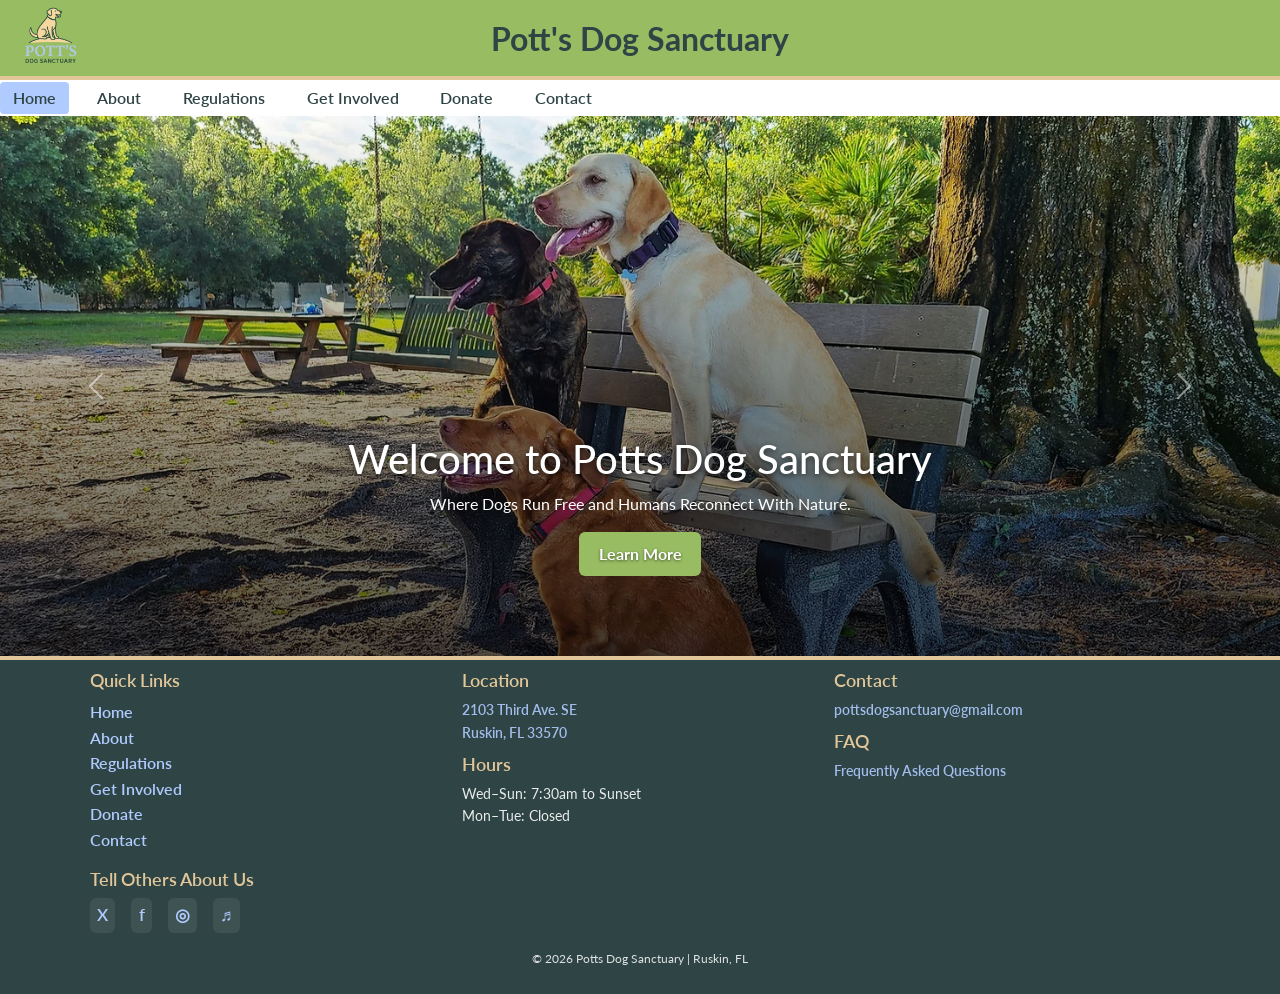
==== index.html @ 2ccf536e "Added aria labels" ====
<!DOCTYPE html>
<html lang="en">
<head>
  <meta charset="UTF-8" />
  <meta name="viewport" content="width=device-width, initial-scale=1.0" />
  <title>Pott's Dog Sanctuary</title>
  <link rel="icon" href="favicon.ico" sizes="32x32">
  <link rel="apple-touch-icon" href="favicon-192.png"> <!-- For iOS devices -->
  <link href="https://cdn.jsdelivr.net/npm/bootstrap@5.3.2/dist/css/bootstrap.min.css" rel="stylesheet"/>
  <link rel="stylesheet" href="pdp.css" />
</head>
<body>
    <header>
        <div class="top-divider"></div>

        <div class="header-inner">
            <div class="logo-container">
              <a href="index.html">
                <img src="media-potts-website/pdp_logo.png" alt="Potts Dog Sanctuary Logo" class="site-logo" />
              </a>
            </div>
            
            <h1 class="site-title">Pott's Dog Sanctuary</h1>
            
            <button class="hamburger" aria-label="Open Menu">☰</button>
        </div>
        
        <nav class="main-nav">
            <ul>
                <li><a href="index.html" class="active">Home</a></li>
                <li><a href="about.html">About</a></li>
                <li><a href="regulations.html">Regulations</a></li>
                <li><a href="getinvolved.html">Get Involved</a></li>
                <li><a href="donate.html">Donate</a></li>
                <li><a href="contact.html">Contact</a></li>
            </ul>
        </nav>
    </header>

<div id="heroCarousel" class="carousel slide carousel-fade" data-bs-ride="carousel">
  
  <div class="carousel-inner">

    <div class="carousel-item active bg-slide slide-1" style="background-image: url('media-potts-website/3_dogs_at_potts.png');">
      <img src="media-potts-website/3_dogs_at_potts.png" class="d-block w-100" alt="Three dogs playing at Potts Sanctuary">
      <div class="carousel-caption bottom-center">
        <h2>Welcome to Potts Dog Sanctuary</h2>
        <p>Where Dogs Run Free and Humans Reconnect With Nature.</p>
        <a href="about.html" class="btn btn-primary">Learn More</a>
      </div>
    </div>

    <div class="carousel-item bg-slide slide-2" style="background-image: url('media-potts-website/greyerbaby-dog_1920.jpg');">
      <img src="media-potts-website/greyerbaby-dog_1920.jpg" class="d-block w-100" alt="A dog at Potts">
      <div class="carousel-caption bottom-center">
        <h2>Join Our Volunteer Team</h2>
        <p>View our calendar of events.</p>
        <a href="getinvolved.html" class="btn btn-primary">Get Involved</a>
      </div>
    </div>

    <div class="carousel-item bg-slide slide-3" style="background-image: url('media-potts-website/dog_run.jpg');">
      <img src="media-potts-website/dog_run.jpg" class="d-block w-100" alt="Puppy at Potts Sanctuary">
      <div class="carousel-caption bottom-center">
        <h2>Support the Sanctuary</h2>
        <p>Your donations help us thrive and continue our mission.</p>
        <a href="donate.html" class="btn btn-primary">Donate Now</a>
      </div>
    </div>

  </div>

  <!-- Controls -->
  <button class="carousel-control-prev" type="button" data-bs-target="#heroCarousel" data-bs-slide="prev" aria-label="Previous slide">
    <span class="carousel-control-prev-icon" aria-hidden="true"></span>
  </button>

  <button class="carousel-control-next" type="button" data-bs-target="#heroCarousel" data-bs-slide="next" aria-label="Next slide">
    <span class="carousel-control-next-icon" aria-hidden="true"></span>
  </button>

</div>

<footer>
  <div class="footer-inner">

    <div class="footer-column">
      <h2>Quick Links</h2>
      <ul class="footer-links">
        <li><a href="index.html">Home</a></li>
        <li><a href="about.html">About</a></li>
        <li><a href="regulations.html">Regulations</a></li>
        <li><a href="getinvolved.html">Get Involved</a></li>
        <li><a href="donate.html">Donate</a></li>
        <li><a href="contact.html">Contact</a></li>
      </ul>
    </div>

    <div class="footer-column">
      <h2>Location</h2>
      <p>
        <a href="https://www.google.com/maps?q=2103+Third+Ave+SE,+Ruskin+Florida+33570" target="_blank">
          2103 Third Ave. SE<br>Ruskin, FL 33570
        </a>
      </p>

      <h2>Hours</h2>
      <p>Wed–Sun: 7:30am to Sunset<br>Mon–Tue: Closed</p>
    </div>

    <div class="footer-column">
      <h2>Contact</h2>
      <p>
        <a href="mailto:pottsdogsanctuary@gmail.com">
          pottsdogsanctuary@gmail.com
        </a>
      </p>

      <h2>FAQ</h2>
      <p><a href="faq.html">Frequently Asked Questions</a></p>
    </div>

    <div class="footer-column">
      <h2>Tell Others About Us</h2>
      <div class="footer-social">
        
        <!-- X (Twitter) -->
         <a href="https://twitter.com/intent/tweet?url=https://virginiamarc.com/pdp&text=Check%20out%20Potts%20Dog%20Sanctuary!"
         target="_blank" aria-label="Share on X" class="icon-x">X</a>

        <!-- Facebook -->
         <a href="https://www.facebook.com/sharer/sharer.php?u=https://virginiamarc.com/pdp"
         target="_blank" aria-label="Share on Facebook" class="icon-facebook">f</a>

        <!-- Instagram (no direct share API) -->
         <a href="https://www.instagram.com/"
         target="_blank" aria-label="Share on Instagram" class="icon-instagram">◎</a>

        <!-- TikTok (no direct share API) -->
         <a href="https://www.tiktok.com/share"
         target="_blank" aria-label="Share on TikTok" class="icon-tiktok">♬</a>
      </div>
    </div>
  </div>
  
  <p class="footer-bottom">© 2026 Potts Dog Sanctuary | Ruskin, FL</p>
</footer>

<script src="pdp.js"></script>
<script src="https://cdn.jsdelivr.net/npm/bootstrap@5.3.2/dist/js/bootstrap.bundle.min.js"></script>
</body>
</html>
---- pdp.css ----
/* ================================
   GOOGLE FONT IMPORT
   ================================ */
@import url('https://fonts.googleapis.com/css2?family=Lato:wght@300;400;700&display=swap');

/* ================================
   COLOR PALETTE
   ================================ */
:root {
  --sage: #97BC62;
  --sand: #E1C699;
  --bluegray: #AFCBFF;
  --dark: #2F4444;
  --text: #1A1A1A;
  --white: #ffffff;
}

/* ================================
   GLOBAL STYLES
   ================================ */
body {
  margin: 0;
  font-family: "Lato", sans-serif;
  background-color: var(--sand);
  color: var(--text);
  line-height: 1.6;
}

h1, h2, h3 {
  color: var(--dark);
  margin-bottom: 0.5rem;
}

footer h2,
footer h3 {
  color: var(--sand);
  font-size: 1.1rem;
  font-weight: 600;
  margin-bottom: 0.5rem;
}

p {
  margin-bottom: 1rem;
}

a {
  color: var(--dark);
  text-decoration: none;
}

a:hover {
  text-decoration: underline;
}


/* HERO SECTION FOR GET INVOLVED PAGE */
.hero-section {
  position: relative;
  width: 100%;
  height: 100vh; /* reduced height to minimize cropping */
  min-height: 400px; /* lower min-height for better mobile fit */
  background-size: cover; /* fill the hero area without distortion */
  background-position: top center; /* anchor to top to show important content */
  background-repeat: no-repeat;
  display: flex;
  align-items: center;
  justify-content: center;
}

.volunteer-hero {
  background-image: url(media-potts-website/yamabsm-doberman_1280.jpg);
}

.hero-overlay {
  position: absolute;
  inset: 0;
  background: rgba(0,0,0,0.35);
}

.hero-text {
  position: relative;
  text-align: center;
  color: var(--white);
  padding: 1rem 2rem;
  z-index: 2; /* sit above overlay */
}

.hero-text h2 {
  font-size: 2.2rem;
  margin-bottom: 0.5rem;
  color: var(--white);
  text-shadow: 0 3px 8px rgba(0,0,0,0.8);
}

.hero-text p {
  font-size: 1.1rem;
  max-width: 600px;
  margin: 0 auto;
  color: var(--white);
  text-shadow: 0 2px 6px rgba(0,0,0,0.7);
}

/* responsive tweaks for hero section */
@media (max-width: 700px) {
  .hero-section {
    height: 30vh; /* further reduce height on smaller screens */
    min-height: 200px;
    padding: 4rem 1rem;
  }

  .hero-text h2 {
    font-size: 1.7rem;
  }
  
  .hero-text p {
    font-size: 1rem;
  }
}

/* HEADER BACKGROUND (green) */
header {
  background-color: var(--sage);
  padding: 0.1rem 0 0; /* tightened to reduce header height */
  border-bottom: none;
}

/* NAVIGATION BAR (sand) */
.main-nav {
  background-color: var(--white);
  border-top: 4px solid var(--sand);
  padding: 0.3rem 0;
}

/* ================================
   BOOTSTRAP CAROUSEL HERO
   ================================ */

/* Carousel container sets the height */
.carousel-item {
  position: relative;
  height: 60vh;      /* reduced to lessen vertical cropping */
  min-height: 420px; /* lower min-height for smaller viewports */
  overflow: hidden;
}

/* Image stays fully visible */
.carousel-item img {
  width: 100%;
  height: 100%;
  object-fit: cover;        /* fill carousel without distortion */
  object-position: center; /* anchor */
  display: block;
}

/* Background-image slides: use when you want per-slide focal control
   Add the class `bg-slide` to the `.carousel-item` and set
   `style="background-image: url('...')"` on the element. Keep an
   inline <img> for accessibility if desired (it will be hidden).
*/
.carousel-item.bg-slide {
  background-size: cover;
  background-position: center;
  background-repeat: no-repeat;
  /* ensure caption and overlay still position correctly */
  display: block;
}

.carousel-item.bg-slide img {
  display: none;
  width: 0;
  height: 0;
  visibility: hidden;
}

/* Per-slide focal adjustments: tweak the Y (second) value to bring important
   content into view. Increase the second value to move the image down, or
   use `top`/`center` keywords for quick presets. */
.carousel-item.bg-slide.slide-1 {
  background-position: center 14%; /* shift image down to reveal top subjects */
  background-size: cover;       /* fill without letterbox */
  background-repeat: no-repeat;
}
.carousel-item.bg-slide.slide-2 {
  background-position: center 60%; /* adjust focal point */
  background-size: cover;       /* fill without letterbox */
  background-repeat: no-repeat;
}
.carousel-item.bg-slide.slide-3 {
  background-position: center 20%; /* position at top when using contain */
  background-size: cover;       /* show the whole image without cropping */
  background-repeat: no-repeat;
  background-color: var(--white); /* fills gaps created by contain */
}
.carousel-item.bg-slide {
  aspect-ratio: 16/9; /* maintain aspect ratio to avoid distortion */
  overflow: hidden;   /* hide any overflow from background */
}

/* Gradient overlay */
.carousel-item::before {
  content: "";
  position: absolute;
  inset: 0;
  background: linear-gradient(
    to top,
    rgba(0,0,0,0.65),
    rgba(0,0,0,0.35),
    rgba(0,0,0,0)
  );
  z-index: 2;
}

/* Base caption styles */
.carousel-caption {
  z-index: 3;        /* stacked above overlay */
  bottom: 60px;      /* shared default position */
}

/* Bottom-centered variant: only add what's different */
.carousel-caption.bottom-center {
  text-align: center;
}

/* Caption text styling */
.carousel-caption h2 {
  font-size: 2.5rem;
  color: var(--white);
  text-shadow: 0 2px 6px rgba(0,0,0,0.7);
}

/* Smaller screens: reduce carousel height to avoid heavy cropping */
@media (max-width: 800px) {
  .carousel-item {
    height: 50vh;
    min-height: 300px;
  }
}

/* Tablets and smaller: adjust background position to keep important content visible */
@media (max-width: 992px) {
  .carousel-item.bg-slide.slide-1 {
    background-position: center 20%;
  }
  .carousel-item.bg-slide.slide-2 {
    background-position: center 70%;
  }
  .carousel-item.bg-slide.slide-3 {
    background-position: center 30%;
  }
}

/* Mobile: further adjust background position for very small screens */
@media (max-width: 600px) {
  .carousel-item.bg-slide {
    aspect-ratio: 4/5; /* taller aspect ratio to show more vertical content */
  }
  .carousel-item.bg-slide.slide-1 {
    background-position: center 30%;
  }
  .carousel-item.bg-slide.slide-2 {
    background-position: center 80%;
  }
  .carousel-item.bg-slide.slide-3 {
    background-position: center 40%;
  }
}

/* Mobile adjustments */
@media (max-width: 800px) {
  .carousel-caption.bottom-center {
    bottom: 30px;
  }

  .carousel-caption h2 {
    font-size: 1.8rem;
  }
}

@media (max-width: 500px) {
  .carousel-caption h2 {
    font-size: 1.4rem;
  }
}

/* INNER HEADER: LOGO LEFT, TITLE CENTERED */
.header-inner {
  display: grid;
  grid-template-columns: 1fr auto 1fr;
  align-items: center;
  padding: 0.15rem 1rem; /* reduced vertical padding */
}

/* LOGO */
.logo-container {
  display: flex;
  align-items: center;
}

.site-logo {
  height: 70px;   /* reduced to shorten header and free vertical space */
  width: auto;
}

/* TITLE CENTERED */
.site-title {
  text-align: center;
  margin: 0;
  font-size: 2rem;
  color: var(--dark);
  font-weight: bold;
}

/* NAV LINKS */
.main-nav ul {
  display: flex;
  justify-content: left;
  gap: 1rem;
  list-style: none;
  margin: 0;
  padding: 0;
}

/* NAV LINKS */
.main-nav a {
  color: var(--dark);
  font-weight: 600;
  padding: 0.4rem 0.8rem;
  border-radius: 4px;
  transition: background-color 0.2s ease, color 0.2s ease;
}

.main-nav a:hover,
.main-nav a.active {
  background-color: var(--bluegray);
  color: var(--dark);
}


/* ================================
   PAGE HEADERS
   ================================ */
.page-header {
  background-color: var(--bluegray);
  padding: 2rem;
  text-align: center;
  color: var(--dark);
  border-bottom: 4px solid var(--sage);
}

.page-header .subtitle {
  font-size: 1.1rem;
  opacity: 0.9;
  margin-top: 0.5rem;
}

/* ================================
   CONTENT SECTIONS
   ================================ */
section {
  padding: 0;
}

.about-section,
.contact-section,
.regulations,
.volunteer-section {
  background-color: var(--white);
  margin: 2rem auto;
  padding: 2rem;
  max-width: 900px;
  border-radius: 10px;
  box-shadow: 0 3px 8px rgba(0,0,0,0.1);
}

.regulations ul {
  margin-bottom: 2.5rem;
  list-style: none;
  padding-left: 1.2rem;
}

.regulations ul li::before {
  content: "🐾";
  margin-right: 0.5rem;
  clear: both;
}

.regulations-image,
.list-break-image {
  width: 180px;
  float: right;
  margin: 0 0 1.2rem 1.2rem;
  border-radius: 8px;
  box-shadow: 0 3px 8px rgba(0,0,0,0.15);
}

/* Left-floating variant */
.list-break-image.left {
  float: left;
  margin: 0 1.2rem 1.2rem 0;
}

.regulations-divider {
  border: none;
  border-top: 2px solid var(--sage);
  width: 100%;
  margin: 3rem auto 2rem;
}

.closing-note {
  text-align: center;
  font-size: 1.1rem;
  max-width: 800px;
  margin: 0 auto 3rem;
  line-height: 1.6;
  color: #444;
}
/* Full-bleed variant for the Mission section */
.about-section.mission-fullwidth {
  /* span full viewport */
  width: 100vw;
  max-width: none;
  margin: 0; /* remove auto centering */
  padding: 2rem 1rem; /* keep comfortable side padding */
  border-radius: 0; /* flush to edges */
  box-shadow: none; /* optional: remove shadow for full-bleed */
  box-sizing: border-box;
  background-color: var(--white);
}

/* keep inner text readable on large screens by constraining content width */
.about-section.mission-fullwidth > * {
  max-width: 1000px;
  margin: 0 auto;
}

.about-section h3,
.contact-section h3 {
  margin-top: 0;
}

.donation-flex {
  display: flex;
  align-items: flex-start;
  gap: 1.5rem;
}

.donation-text {
  flex: 1;
}

.donation-image {
  width: 220px;
  border-radius: 10px;
  box-shadow: 0 4px 10px rgba(0,0,0,0.15);
}

.dr-potts-photo-left {
  float: left;
  width: 220px;          /* adjust size as needed */
  margin: 0 1.5rem 1rem 0;
  border-radius: 10px;
  box-shadow: 0 4px 10px rgba(0,0,0,0.15);
}

.quote {
  font-style: italic;
  padding: 1rem 1.5rem;
  border-left: 4px solid var(--sage);
  background: #f9f9f9;
  border-radius: 6px;
  margin: 1.5rem 0;
}

.donation-wrapper {
  display: flex;
  justify-content: center;
  width: 100%;
}

.donation-wrapper dbox-widget {
  max-width: 500px;
  width: 100%;
}

/* CONTACT FORM STYLING */
.contact-form {
  display: flex;
  flex-direction: column;
  gap: 1rem;
  margin-top: 1.5rem;
}

.contact-form label {
  font-weight: bold;
  color: var(--dark);
}

.contact-form input,
.contact-form textarea {
  padding: 0.7rem;
  border: 2px solid var(--sage);
  border-radius: 6px;
  font-size: 1rem;
  font-family: inherit;
  background-color: #fff;
}

.contact-form select {
  padding: 0.7rem;
  border: 2px solid var(--sage);
  border-radius: 6px;
  font-size: 1rem;
  font-family: inherit;
  background-color: #fff;
  width: 100%;
  cursor: pointer;
}

.contact-form input:focus,
.contact-form textarea:focus {
  outline: none;
  border-color: var(--bluegray);
  box-shadow: 0 0 4px rgba(175, 203, 255, 0.8);
}

.contact-form button {
  width: fit-content;
  padding: 0.7rem 1.4rem;
}


/* ================================
   BUTTONS
   ================================ */
.btn,
button {
  display: inline-block;
  background-color: var(--sage);
  color: var(--white);
  padding: 0.6rem 1.2rem;
  border: none;
  border-radius: 6px;
  font-weight: bold;
  cursor: pointer;
  transition: 0.2s ease;
  text-shadow:0 1px 3px rgba(0,0,0,0.55);
}

.btn:hover,
button:hover {
  background-color: var(--dark);
}


/* Mission section video styling */
.mission-video-container {
  max-width: 700px; /* was 700px*/
  margin: 20px auto; /* centers the video */
  border-radius: 8px;
  overflow: hidden;
  /* aspect-ratio: 16 / 9; maintain 16:9 aspect ratio */
  /* background: #0000; fallback background */
}

.mission-video-container video {
  width: 100%;
 /*height: 100%;*/
  max-height: 240px; /* limit height to prevent excessive cropping */
  object-fit: contain;
  /*height: auto;*/
  display: block;
}

.video-caption {
  text-align: center;
  margin-top: 0.5rem;
  font-style: italic;
  color: var(--dark);
}

/* ================================
   Section dividers (green lines)
   ================================ */
.about-section {
  border-top: 4px solid var(--sage);

}

.regulations {
  border-top: 4px solid var(--sage);
}

@media (max-width: 700px) {
  .regulations-image,
  .list-break-image {
    float: none;
    display: block;
    width: 100%;
    max-width: 350px;
    margin: 1.5rem auto;
  }
}
.contact-section {
  border-top: 4px solid var(--sage);
}

@media (max-width: 600px) {
  .volunteer-video-container video {
    height: 200px;
    object-fit: cover;
  }
}

/* ================================
   SOCIAL LINKS
   ================================ */
.social-links a {
  font-weight: 600;
  color: var(--dark);
  padding: 0.3rem 0.6rem;
  border-radius: 6px;
  background: rgba(0,0,0,0.05);
}

.hashtags {
  margin-top: 1rem;
  font-style: italic;
  color: var(--dark);
}

/* ================================
   FOOTER
   ================================ */
footer {
  background-color: var(--dark);
  color: var(--white);
  text-align: center;
  padding: 0.6rem 0; /* reduced vertical padding */
  margin-top: 0.3rem; /* minimal gap between carousel and footer */
}

footer a {
  color: var(--bluegray);
}

.footer-links {
  list-style-type: none;
  padding-left: 0;
  margin: 0;
}

/* FOOTER LAYOUT */
.footer-inner {
  max-width: 1100px;
  margin: 0 auto;
  display: grid;
  grid-template-columns: repeat(3, 1fr);
  gap: 1rem; /* tighter gap */
  text-align: left;
  padding-bottom: 0.6rem;
}

.footer-column h4 {
  color: var(--sand);
  margin-bottom: 0.5rem;
  font-size: 1.1rem;
}

.footer-column p {
  margin: 0.2rem 0 0.6rem 0;
  font-size: 0.88rem; /* slightly smaller */
  opacity: 0.9;
}

footer a {
  color: var(--bluegray);
  font-weight: 600;
  transition: color 0.2s ease;
}

footer a:hover {
  color: var(--sand);
}

/* SOCIAL ICONS */
.footer-social {
  display: flex;
  gap: 1rem;
  margin-top: 0.5rem;
}

.footer-social a {
  font-size: 1.05rem;
  background: rgba(255,255,255,0.08);
  padding: 0.25rem 0.45rem;
  border-radius: 6px;
  transition: background 0.2s ease, color 0.2s ease;
}

.footer-social a:hover {
  background: rgba(255,255,255,0.25);
  color: var(--sand);
}

/* BOTTOM COPYRIGHT LINE */
.footer-bottom {
  margin-top: 0.4rem;
  font-size: 0.78rem;
  opacity: 0.85;
}

/* ============================================
   MOBILE OPTIMIZATION — Potts Dog Sanctuary
   ============================================ */
@media (max-width: 800px) {

 
  /* HEADER */
  .site-logo {
    height: 70px;
  }

  .site-title {
    font-size: 1.5rem;
  }

  /* FOOTER */
  footer {
    margin-top: 1rem;
    padding-top: 2rem;
    padding-bottom: 2rem;
  }

  .footer-inner {
    grid-template-columns: 1fr;
    text-align: center;
    gap: 1.5rem;
  }

  .footer-links li {
    margin: 0.3rem 0;
  }

  .footer-links a {
    color: var(--bluegray);
    text-decoration: none;
    transition: color 0.2s ease;
  }

  .footer-links a:hover {
    color: var(--sand);
  }

  .footer-column h4 {
    margin-bottom: 0.3rem;
  }

  .footer-column p {
    margin-bottom: 0.8rem;
  }

  .footer-social {
    justify-content: center;
    gap: 1.2rem;
  }

  .footer-social a {
    font-size: 1.3rem;
    padding: 0.4rem 0.6rem;
  }
}

/* Even smaller screens */
@media (max-width: 500px) {

  .footer-social a {
    font-size: 1.2rem;
  }
}

@media (max-width: 800px) {
  .donation-flex {
    flex-direction: column;
    align-items: center;
    text-align: center;
  }

  .donation-image {
    margin-top: 1rem;
  }
}

@media (max-width: 800px) {
  .dr-potts-photo-left {
    float: none;
    display: block;
    margin: 0 auto 1.5rem auto;
    width: 100%;
    max-width: 300px;
  }
}

@media (max-width: 800px) {
  .regulations {
    display: block;
  }
}

@media (max-width: 800px) {
  .regulations-image {
    float: none;
    display: block;
    width: 100%;
    margin: 0 0 1rem 0;
  }
}
/* MOBILE NAVIGATION */
@media (max-width: 800px) {

  /* Hide only the UL, not the entire nav */
  .main-nav ul {
    display: none;
    flex-direction: column;
    background-color: var(--white);
    padding: 1rem;
    border-top: 4px solid var(--sand);
  }

  /* When nav has .open, show the UL */
  .main-nav.open ul {
    display: flex;
  }

  /* Hamburger button on the right */
  .hamburger {
    display: block;
    background: none;
    border: none;
    font-size: 2rem;
    color: var(--dark);
    cursor: pointer;
    justify-self: end;
    margin-right: 1rem;
  }
}

/* Desktop: hide hamburger */
@media (min-width: 801px) {
  .hamburger {
    display: none;
  }
}

/* ================================
   EVENT CALENDAR
   ================================ */
.events-calendar {
  margin: 1.5rem 0;
}

.calendar-nav {
  display: flex;
  justify-content: space-between;
  align-items: center;
  margin-bottom: 1.5rem;
  padding: 0.8rem;
  background-color: #f0f0f0;
  border-radius: 6px;
}

#monthDisplay {
  font-weight: bold;
  font-size: 1.1rem;
  color: var(--dark);
  text-align: center;
  flex: 1;
}

.btn-nav {
  background-color: var(--sage);
  color: white;
  padding: 0.5rem 1rem;
  border: none;
  border-radius: 4px;
  cursor: pointer;
  font-weight: 600;
  transition: background-color 0.2s ease;
}

.btn-nav:hover {
  background-color: var(--dark);
}

.btn-nav:disabled {
  background-color: #ccc;
  cursor: not-allowed;
}

.calendar-month h4 {
  text-align: center;
  font-size: 1.3rem;
  color: var(--dark);
  margin-bottom: 1rem;
}

.calendar-grid {
  display: grid;
  grid-template-columns: repeat(7, 1fr);
  gap: 0.5rem;
  background-color: #f9f9f9;
  padding: 1rem;
  border-radius: 8px;
  border: 1px solid #ddd;
}

.calendar-header {
  font-weight: bold;
  text-align: center;
  padding: 0.5rem;
  background-color: var(--sage);
  color: white;
  border-radius: 4px;
  font-size: 0.9rem;
}

.calendar-day {
  text-align: center;
  padding: 0.8rem 0.5rem;
  background-color: white;
  border: 1px solid #eee;
  border-radius: 4px;
  min-height: 40px;
  display: flex;
  align-items: center;
  justify-content: center;
  font-size: 0.95rem;
  color: #666;
}

.calendar-day.event-day {
  background-color: #fff3cd;
  border-color: #ffc107;
  font-weight: bold;
}

.calendar-day.event-day a {
  color: var(--dark);
  font-weight: bold;
  text-decoration: none;
  display: block;
  width: 100%;
  height: 100%;
  display: flex;
  align-items: center;
  justify-content: center;
}

.calendar-day.event-day a:hover {
  color: var(--sage);
  text-decoration: underline;
}

/* Mobile: reduce calendar size */
@media (max-width: 600px) {
  .calendar-grid {
    gap: 0.25rem;
    padding: 0.5rem;
  }
  .calendar-day {
    padding: 0.4rem 0.2rem;
    min-height: 32px;
    font-size: 0.8rem;
  }
  .calendar-header {
    padding: 0.3rem;
    font-size: 0.75rem;
  }
}

/* Events list styles */
#events-list .events-list {
  list-style: none;
  padding: 0;
  margin: 1rem 0 0;
}

#events-list .event-item + .event-item {
  margin-top: .75rem;
  border-top: 1px solid rgba(0,0,0,.08);
  padding-top: .75rem;
}

#events-list .event-link {
  display: flex;
  justify-content: space-between;
  align-items: baseline;
  gap: 1rem;
  text-decoration: none;
}

#events-list .event-title {
  font-weight: 600;
  color: var(--text, #222);
}

#events-list .event-meta {
  color: #555;
  font-size: 0.95rem;
}

/* Ensure the anchor scroll doesn't hide under a sticky header (if you have one) */
#events-list { scroll-margin-top: 100px; }
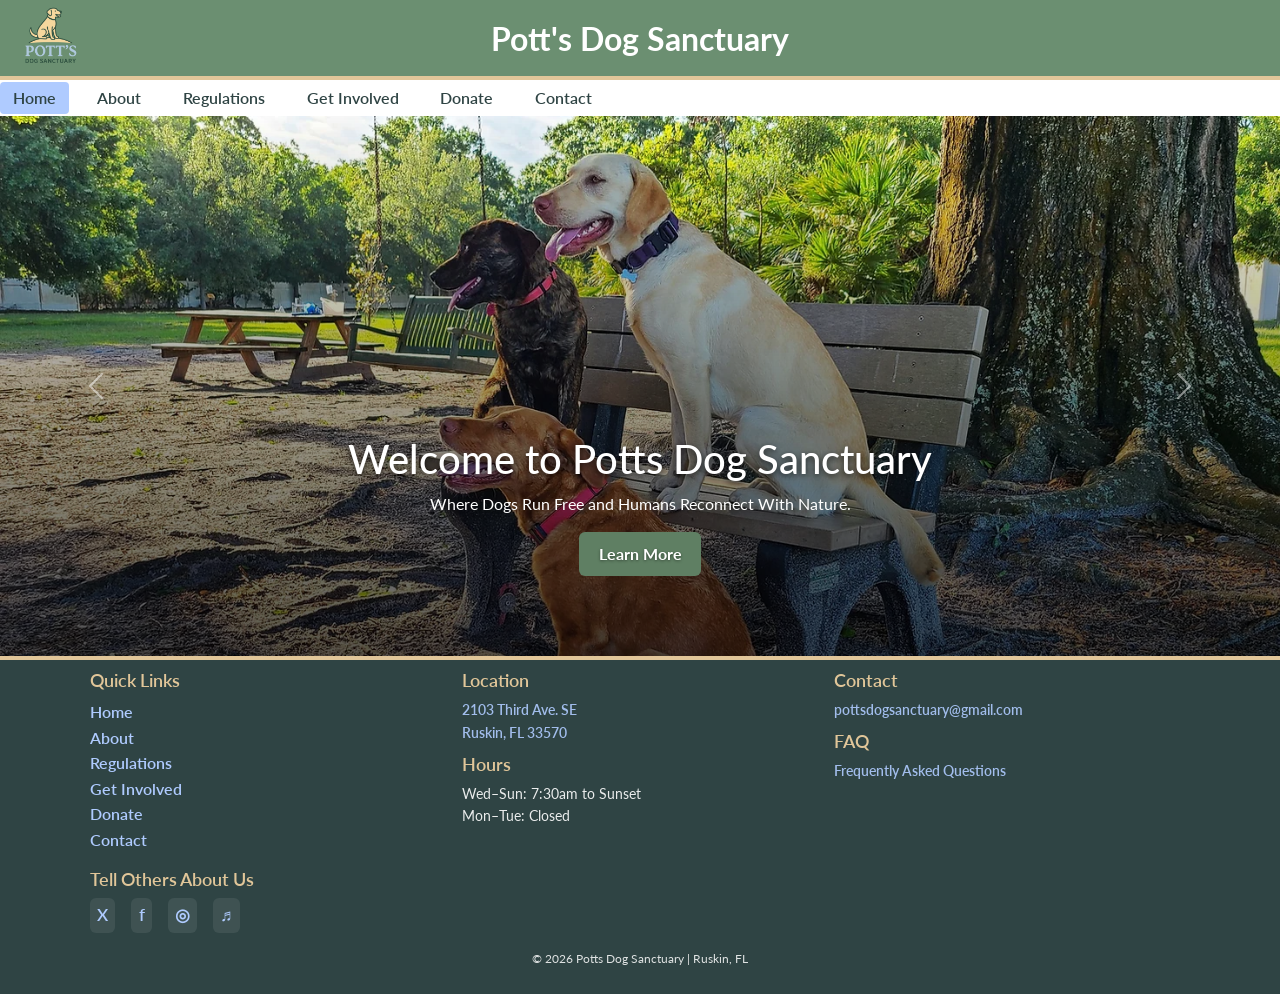
==== commit d7f6457c: "Added google analytics to all html pages" ====
--- a/index.html
+++ b/index.html
@@ -8,7 +8,18 @@
   <link rel="apple-touch-icon" href="favicon-192.png"> <!-- For iOS devices -->
   <link href="https://cdn.jsdelivr.net/npm/bootstrap@5.3.2/dist/css/bootstrap.min.css" rel="stylesheet"/>
   <link rel="stylesheet" href="pdp.css" />
+
+  <!-- Google tag (gtag.js) -->
+<script async src="https://www.googletagmanager.com/gtag/js?id=G-21DT7QMX97"></script>
+<script>
+  window.dataLayer = window.dataLayer || [];
+  function gtag(){dataLayer.push(arguments);}
+  gtag('js', new Date());
+
+  gtag('config', 'G-21DT7QMX97');
+</script>
 </head>
+
 <body>
     <header>
         <div class="top-divider"></div>
--- a/pdp.css
+++ b/pdp.css
@@ -7,7 +7,8 @@
    COLOR PALETTE
    ================================ */
 :root {
-  --sage: #97BC62;
+  --sage: #6B8F71;
+  --sage-dark: #5F7F63;
   --sand: #E1C699;
   --bluegray: #AFCBFF;
   --dark: #2F4444;
@@ -57,10 +58,10 @@
 .hero-section {
   position: relative;
   width: 100%;
-  height: 100vh; /* reduced height to minimize cropping */
+  height: 120vh; /* reduced height to minimize cropping */
   min-height: 400px; /* lower min-height for better mobile fit */
   background-size: cover; /* fill the hero area without distortion */
-  background-position: top center; /* anchor to top to show important content */
+  background-position: center 22%; /* anchor to top to show important content */
   background-repeat: no-repeat;
   display: flex;
   align-items: center;
@@ -68,7 +69,7 @@
 }
 
 .volunteer-hero {
-  background-image: url(media-potts-website/yamabsm-doberman_1280.jpg);
+  background-image: url(media-potts-website/running_1280.jpg);
 }
 
 .hero-overlay {
@@ -122,6 +123,10 @@
   background-color: var(--sage);
   padding: 0.1rem 0 0; /* tightened to reduce header height */
   border-bottom: none;
+}
+
+header .site-title {
+  color: var(--white);
 }
 
 /* NAVIGATION BAR (sand) */
@@ -535,7 +540,7 @@
 .btn,
 button {
   display: inline-block;
-  background-color: var(--sage);
+  background-color: var(--sage-dark);
   color: var(--white);
   padding: 0.6rem 1.2rem;
   border: none;
@@ -543,7 +548,7 @@
   font-weight: bold;
   cursor: pointer;
   transition: 0.2s ease;
-  text-shadow:0 1px 3px rgba(0,0,0,0.55);
+  text-shadow:0 1px 3px rgba(0,0,0,0.45);
 }
 
 .btn:hover,
@@ -602,13 +607,6 @@
 }
 .contact-section {
   border-top: 4px solid var(--sage);
-}
-
-@media (max-width: 600px) {
-  .volunteer-video-container video {
-    height: 200px;
-    object-fit: cover;
-  }
 }
 
 /* ================================
@@ -837,7 +835,7 @@
     background: none;
     border: none;
     font-size: 2rem;
-    color: var(--dark);
+    color: var(--bluegray);
     cursor: pointer;
     justify-self: end;
     margin-right: 1rem;
@@ -877,7 +875,7 @@
 }
 
 .btn-nav {
-  background-color: var(--sage);
+  background-color: #6B8F71;
   color: white;
   padding: 0.5rem 1rem;
   border: none;
@@ -888,7 +886,7 @@
 }
 
 .btn-nav:hover {
-  background-color: var(--dark);
+  background-color: var(--sage-dark);
 }
 
 .btn-nav:disabled {
@@ -917,7 +915,7 @@
   font-weight: bold;
   text-align: center;
   padding: 0.5rem;
-  background-color: var(--sage);
+  background-color: #6B8F71;
   color: white;
   border-radius: 4px;
   font-size: 0.9rem;
@@ -956,7 +954,7 @@
 }
 
 .calendar-day.event-day a:hover {
-  color: var(--sage);
+  color: #6B8F71;
   text-decoration: underline;
 }
 
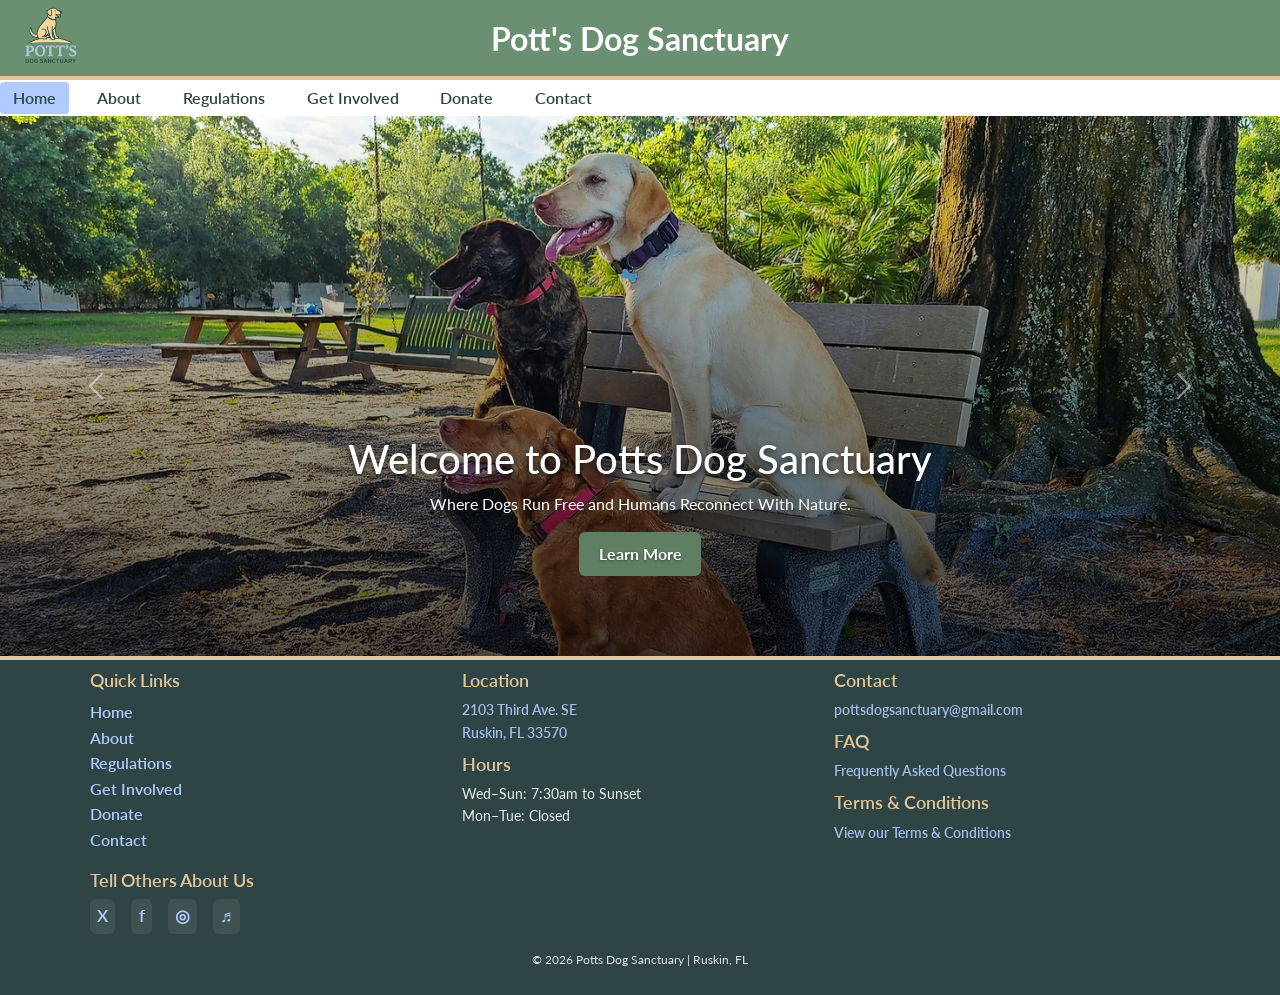
==== commit 42593e62: "Added Terms and FAQ pages and applied css" ====
--- a/index.html
+++ b/index.html
@@ -129,6 +129,9 @@
 
       <h2>FAQ</h2>
       <p><a href="faq.html">Frequently Asked Questions</a></p>
+
+      <h2>Terms & Conditions</h2>
+      <p><a href="terms.html">View our Terms & Conditions</a></p>
     </div>
 
     <div class="footer-column">
--- a/pdp.css
+++ b/pdp.css
@@ -440,7 +440,8 @@
 
 .about-section h3,
 .contact-section h3 {
-  margin-top: 0;
+  margin-top: 1rem;
+  margin-bottom: 0.5rem;
 }
 
 .donation-flex {
@@ -500,11 +501,22 @@
   color: var(--dark);
 }
 
+.contact-image {
+  flex: 1 1 45%; /* image takes less space than the form */
+  position: relative;
+}
+
+.contact-form-wrapper {
+  flex: 1 1 55%; /* form gets more space than the image */
+}
+
 .contact-form input,
 .contact-form textarea {
-  padding: 0.7rem;
-  border: 2px solid var(--sage);
+  width: 90%;
+  padding: 0.75rem;
+  margin-bottom: 1rem;
   border-radius: 6px;
+  border: 1px solid var(--dark);
   font-size: 1rem;
   font-family: inherit;
   background-color: #fff;
@@ -512,7 +524,7 @@
 
 .contact-form select {
   padding: 0.7rem;
-  border: 2px solid var(--sage);
+  border: 1px solid var(--dark);
   border-radius: 6px;
   font-size: 1rem;
   font-family: inherit;
@@ -533,6 +545,26 @@
   padding: 0.7rem 1.4rem;
 }
 
+.contact-layout {
+  display: flex;
+  gap: 2rem;
+  align-items: flex-start;
+  margin-top: 1rem;
+  margin-bottom: 2rem;
+}
+
+.contact-image img {
+  width: 100%;
+  border-radius: 8px;
+  box-shadow: 0 4px 12px rgba(0,0,0,0.15);
+  object-fit: cover;
+}
+
+@media (max-width: 768px) {
+  .contact-layout {
+    flex-direction: column;
+  }
+}
 
 /* ================================
    BUTTONS
@@ -707,6 +739,76 @@
   opacity: 0.85;
 }
 
+/* Smaller hero for interior pages */
+.small-hero {
+  height: 35vh;
+  min-height: 260px;
+  background-image: url('media-potts-website/potts_park.png');
+  background-size: cover;
+  background-position: center;
+  position: relative;
+  display: flex;
+  align-items: center;
+  justify-content: center;
+}
+
+.small-hero .hero-overlay {
+  position: absolute;
+  inset: 0;
+  background: linear-gradient(
+    to bottom,
+    rgba(0,0,0,0.45),
+    rgba(0,0,0,0.55)
+  );
+}
+
+.small-hero h1 {
+  position: relative;
+  color: white;
+  font-size: 2.6rem;
+  text-align: center;
+  z-index: 2;
+  text-shadow: 0 2px 6px rgba(0,0,0,0.4);
+}
+
+/* Outer spacing around the container */
+.content-outer {
+  padding: 3rem 1rem;
+  background-color: var(--sand); /* soft neutral backdrop */
+}
+
+/* White content container */
+.content-container {
+  max-width: 900px;
+  margin: 0 auto;
+  background: #ffffff;
+  padding: 2.5rem 2rem;
+  border-radius: 12px;
+  box-shadow: 0 4px 20px rgba(0,0,0,0.06);
+}
+
+/* Headings inside the container */
+.content-container h2 {
+  margin-top: 2rem;
+  color: #2f4444; /* dark sage */
+}
+
+/* Paragraphs */
+.content-container p {
+  margin-bottom: 1.2rem;
+  line-height: 1.7;
+  color: #1a1a1a;
+}
+
+/* Universal accent bar */
+.accent-bar {
+  width: 100%;
+  height: 6px;
+  background-color: var(--sage-dark);
+  margin: 2.5rem 0;
+  border-radius: 4px;
+}
+
 /* ============================================
    MOBILE OPTIMIZATION — Potts Dog Sanctuary
    ============================================ */
@@ -849,6 +951,17 @@
   }
 }
 
+@media (max-width: 600px) {
+  .small-hero h1 {
+    font-size: 2rem;
+    padding: 0 1rem;
+  }
+
+  .content-wrapper {
+    padding: 2rem 1.2rem;
+  }
+}
+
 /* ================================
    EVENT CALENDAR
    ================================ */
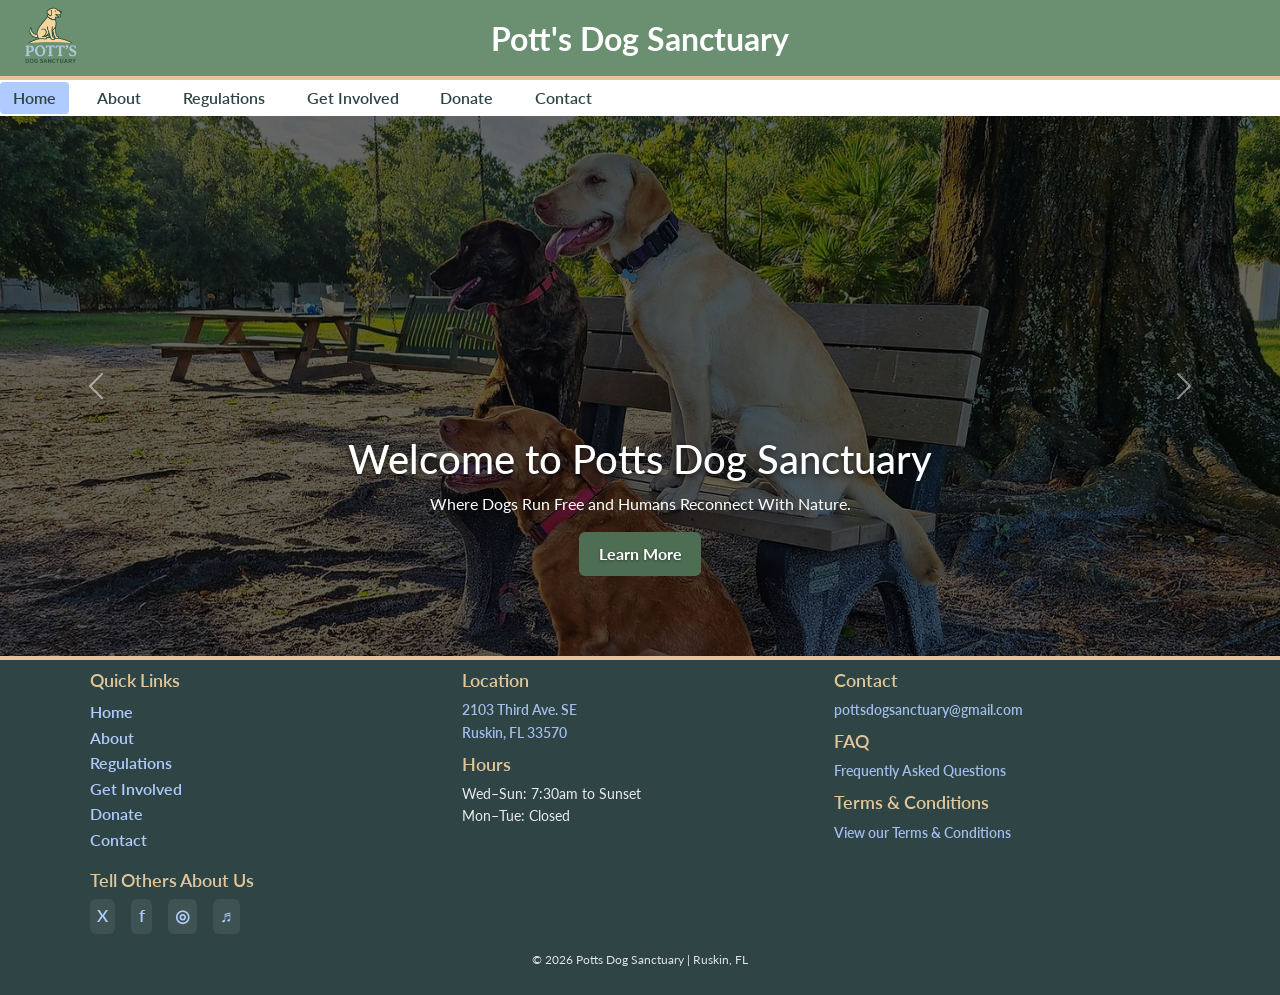
==== commit 7900f14e: "Updated header section and added aria labels to footer links to prevent redunancy" ====
--- a/index.html
+++ b/index.html
@@ -26,12 +26,11 @@
 
         <div class="header-inner">
             <div class="logo-container">
-              <a href="index.html">
+              <a href="index.html" class="site-brand">
                 <img src="media-potts-website/pdp_logo.png" alt="Potts Dog Sanctuary Logo" class="site-logo" />
+                <h1 class="site-title">Pott's Dog Sanctuary</h1>
               </a>
             </div>
-            
-            <h1 class="site-title">Pott's Dog Sanctuary</h1>
             
             <button class="hamburger" aria-label="Open Menu">☰</button>
         </div>
@@ -98,7 +97,7 @@
     <div class="footer-column">
       <h2>Quick Links</h2>
       <ul class="footer-links">
-        <li><a href="index.html">Home</a></li>
+        <li><a href="index.html" aria-current="page"> Home</a></li>
         <li><a href="about.html">About</a></li>
         <li><a href="regulations.html">Regulations</a></li>
         <li><a href="getinvolved.html">Get Involved</a></li>
--- a/pdp.css
+++ b/pdp.css
@@ -8,7 +8,7 @@
    ================================ */
 :root {
   --sage: #6B8F71;
-  --sage-dark: #5F7F63;
+  --sage-dark: #4E6E54;
   --sand: #E1C699;
   --bluegray: #AFCBFF;
   --dark: #2F4444;
@@ -75,7 +75,7 @@
 .hero-overlay {
   position: absolute;
   inset: 0;
-  background: rgba(0,0,0,0.35);
+  background: rgba(0,0,0,0.6); /* adjustable darkness */
 }
 
 .hero-text {
@@ -148,13 +148,27 @@
   overflow: hidden;
 }
 
+.carousel-item::before {
+  content: "";
+  position: absolute;
+  inset: 0;
+  z-index: 1;
+
+  /* Adjustable darkness */
+  background: rgba(0, 0, 0, 0.6);
+
+  pointer-events: none;
+}
+
 /* Image stays fully visible */
 .carousel-item img {
   width: 100%;
   height: 100%;
-  object-fit: cover;        /* fill carousel without distortion */
-  object-position: center; /* anchor */
+  object-fit: cover;
+  object-position: center;
   display: block;
+  position: relative;
+  z-index: 0;
 }
 
 /* Background-image slides: use when you want per-slide focal control
@@ -197,27 +211,14 @@
   background-color: var(--white); /* fills gaps created by contain */
 }
 .carousel-item.bg-slide {
-  aspect-ratio: 16/9; /* maintain aspect ratio to avoid distortion */
+  position: relative;
   overflow: hidden;   /* hide any overflow from background */
-}
-
-/* Gradient overlay */
-.carousel-item::before {
-  content: "";
-  position: absolute;
-  inset: 0;
-  background: linear-gradient(
-    to top,
-    rgba(0,0,0,0.65),
-    rgba(0,0,0,0.35),
-    rgba(0,0,0,0)
-  );
-  z-index: 2;
 }
 
 /* Base caption styles */
 .carousel-caption {
-  z-index: 3;        /* stacked above overlay */
+  position: absolute;
+  z-index: 2;        /* stacked above overlay */
   bottom: 60px;      /* shared default position */
 }
 
@@ -289,30 +290,37 @@
 
 /* INNER HEADER: LOGO LEFT, TITLE CENTERED */
 .header-inner {
-  display: grid;
-  grid-template-columns: 1fr auto 1fr;
+  display: flex;
   align-items: center;
+  justify-content: space-between;
   padding: 0.15rem 1rem; /* reduced vertical padding */
+  position: relative;
+}
+
+/* SITE BRAND (logo + optional text together) */
+.site-brand {
+  display: flex;
+  align-items: center;
+  gap: 0.75rem;   /* space between logo and title */
+  text-decoration: none;
 }
 
 /* LOGO */
-.logo-container {
-  display: flex;
-  align-items: center;
-}
-
 .site-logo {
   height: 70px;   /* reduced to shorten header and free vertical space */
   width: auto;
 }
 
-/* TITLE CENTERED */
+/* TITLE */
 .site-title {
-  text-align: center;
   margin: 0;
   font-size: 2rem;
-  color: var(--dark);
   font-weight: bold;
+  color: var(--dark);
+  text-align: center;
+  position: absolute;  /* allows exact centering */
+  left: 50%;
+  transform: translateX(-50%);
 }
 
 /* NAV LINKS */
@@ -588,6 +596,12 @@
   background-color: var(--dark);
 }
 
+.btn:focus,
+button:focus {
+  outline: 3px solid var(--bluegray);
+  outline-offset: 3px;
+}
+
 
 /* Mission section video styling */
 .mission-video-container {
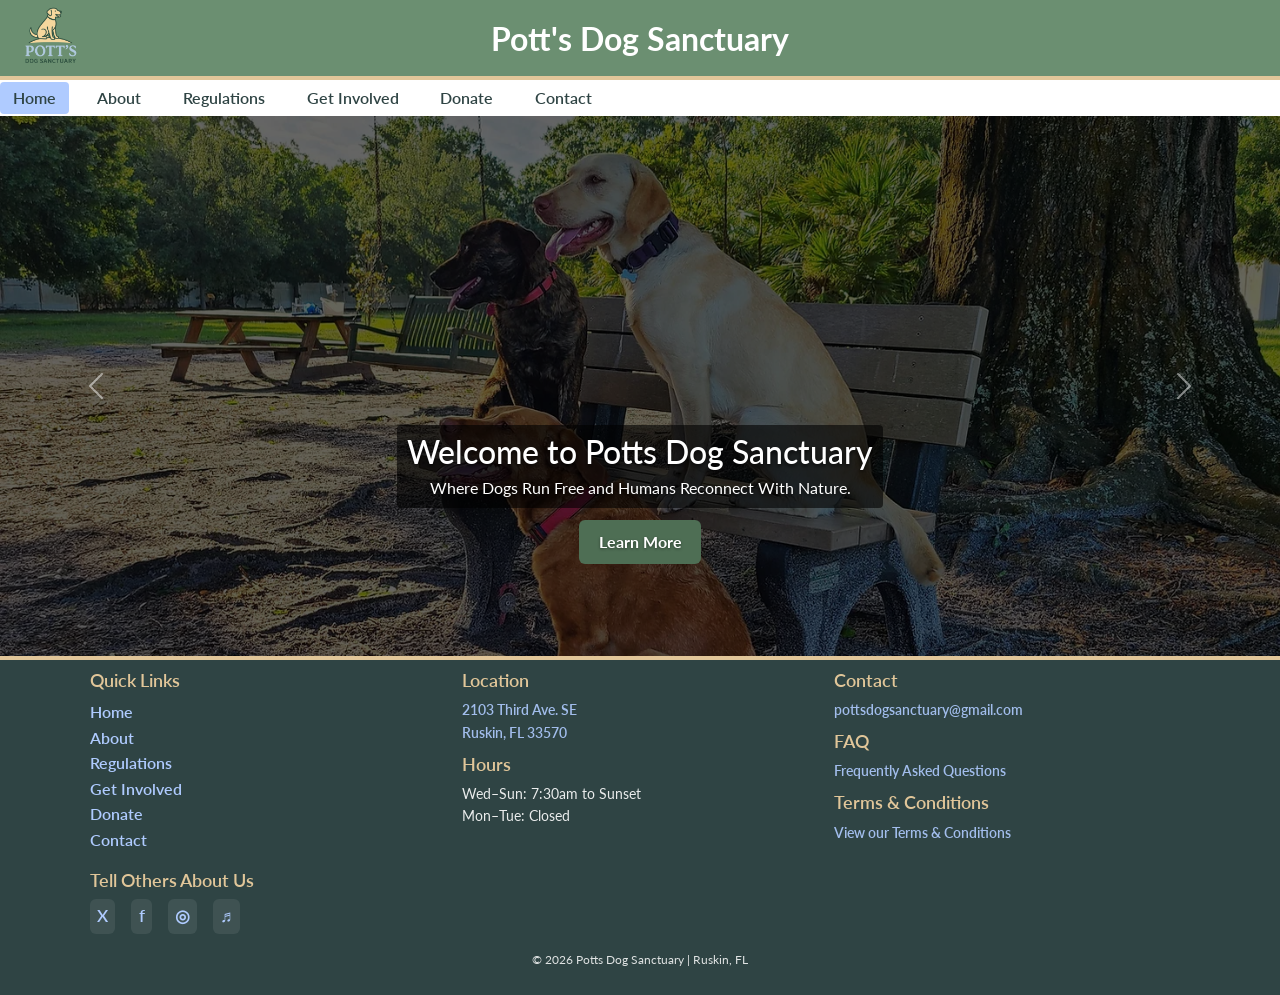
==== commit ed928e55: "Update carousel text" ====
--- a/index.html
+++ b/index.html
@@ -48,37 +48,46 @@
     </header>
 
 <div id="heroCarousel" class="carousel slide carousel-fade" data-bs-ride="carousel">
-  
+
   <div class="carousel-inner">
 
+    <!-- Slide 1 -->
     <div class="carousel-item active bg-slide slide-1" style="background-image: url('media-potts-website/3_dogs_at_potts.png');">
       <img src="media-potts-website/3_dogs_at_potts.png" class="d-block w-100" alt="Three dogs playing at Potts Sanctuary">
       <div class="carousel-caption bottom-center">
-        <h2>Welcome to Potts Dog Sanctuary</h2>
-        <p>Where Dogs Run Free and Humans Reconnect With Nature.</p>
+        <div class="caption-text">
+          <h2>Welcome to Potts Dog Sanctuary</h2>
+          <p>Where Dogs Run Free and Humans Reconnect With Nature.</p>
+        </div>
         <a href="about.html" class="btn btn-primary">Learn More</a>
-      </div>
-    </div>
+      </div>  
+    </div> <!-- close slide 1 -->
 
+    <!-- Slide 2 -->
     <div class="carousel-item bg-slide slide-2" style="background-image: url('media-potts-website/greyerbaby-dog_1920.jpg');">
       <img src="media-potts-website/greyerbaby-dog_1920.jpg" class="d-block w-100" alt="A dog at Potts">
       <div class="carousel-caption bottom-center">
-        <h2>Join Our Volunteer Team</h2>
-        <p>View our calendar of events.</p>
+        <div class="caption-text">
+          <h2>Join Our Volunteer Team</h2>
+          <p>View our calendar of events.</p>
+        </div>
         <a href="getinvolved.html" class="btn btn-primary">Get Involved</a>
-      </div>
-    </div>
+      </div>  
+    </div> <!-- close slide 2 -->
 
+    <!-- Slide 3 -->
     <div class="carousel-item bg-slide slide-3" style="background-image: url('media-potts-website/dog_run.jpg');">
       <img src="media-potts-website/dog_run.jpg" class="d-block w-100" alt="Puppy at Potts Sanctuary">
       <div class="carousel-caption bottom-center">
-        <h2>Support the Sanctuary</h2>
-        <p>Your donations help us thrive and continue our mission.</p>
+        <div class="caption-text">
+          <h2>Support the Sanctuary</h2>
+          <p>Your donations help us thrive and continue our mission.</p>  
+        </div>
         <a href="donate.html" class="btn btn-primary">Donate Now</a>
-      </div>
-    </div>
+      </div>  
+    </div> <!-- close slide 3 -->
 
-  </div>
+  </div> <!-- close carousel-inner -->
 
   <!-- Controls -->
   <button class="carousel-control-prev" type="button" data-bs-target="#heroCarousel" data-bs-slide="prev" aria-label="Previous slide">
@@ -89,7 +98,8 @@
     <span class="carousel-control-next-icon" aria-hidden="true"></span>
   </button>
 
-</div>
+</div> <!-- close heroCarousel -->
+
 
 <footer>
   <div class="footer-inner">
--- a/pdp.css
+++ b/pdp.css
@@ -148,15 +148,12 @@
   overflow: hidden;
 }
 
-.carousel-item::before {
+.carousel-item.bg-slide::before {
   content: "";
   position: absolute;
   inset: 0;
   z-index: 1;
-
-  /* Adjustable darkness */
   background: rgba(0, 0, 0, 0.6);
-
   pointer-events: none;
 }
 
@@ -205,7 +202,7 @@
   background-repeat: no-repeat;
 }
 .carousel-item.bg-slide.slide-3 {
-  background-position: center 20%; /* position at top when using contain */
+  background-position: 20% 30%; /* position at top when using contain */
   background-size: cover;       /* show the whole image without cropping */
   background-repeat: no-repeat;
   background-color: var(--white); /* fills gaps created by contain */
@@ -227,11 +224,35 @@
   text-align: center;
 }
 
-/* Caption text styling */
-.carousel-caption h2 {
-  font-size: 2.5rem;
+.caption-text h2,
+.caption-text p {
   color: var(--white);
-  text-shadow: 0 2px 6px rgba(0,0,0,0.7);
+  text-shadow: 0 2px 4px rgba(0,0,0,0.8);
+  margin: 0.2rem 0;             
+}
+
+.carousel-caption {
+  display: flex !important;
+  flex-direction: column !important;
+  align-items: center !important;
+}
+
+.carousel-caption a.btn {
+  display: inline-block;
+  margin: 0.75rem;
+}
+
+.carousel-caption .caption-text {
+  display: inline-block;
+  background: rgba(0, 0, 0, 0.6);
+  padding: 0.3rem 0.6rem;
+  border-radius: 0.25rem;
+  margin: 0 auto;
+}
+
+.carousel-caption .caption-text h2,
+.carousel-caption .caption-text p {
+  text-align: center;
 }
 
 /* Smaller screens: reduce carousel height to avoid heavy cropping */
@@ -278,13 +299,7 @@
   }
 
   .carousel-caption h2 {
-    font-size: 1.8rem;
-  }
-}
-
-@media (max-width: 500px) {
-  .carousel-caption h2 {
-    font-size: 1.4rem;
+    font-size: clamp(1.4rem, 2vw, 1.8rem);
   }
 }
 
@@ -1002,22 +1017,24 @@
 }
 
 .btn-nav {
-  background-color: #6B8F71;
-  color: white;
+  background-color: #4F6B50;
+  color: #ffffff;
   padding: 0.5rem 1rem;
   border: none;
   border-radius: 4px;
   cursor: pointer;
   font-weight: 600;
   transition: background-color 0.2s ease;
+  text-shadow: 0 1px 2px rgba(0,0,0,0.25);
 }
 
 .btn-nav:hover {
-  background-color: var(--sage-dark);
+  background-color: #3E553E; /* darker on hover */
 }
 
 .btn-nav:disabled {
-  background-color: #ccc;
+  background-color: #999; /* better contrast for disabled state */
+  color: #555;
   cursor: not-allowed;
 }
 
@@ -1032,18 +1049,18 @@
   display: grid;
   grid-template-columns: repeat(7, 1fr);
   gap: 0.5rem;
-  background-color: #f9f9f9;
+  background-color: #f0f0f0;
   padding: 1rem;
   border-radius: 8px;
-  border: 1px solid #ddd;
+  border: 1px solid #bbb; /* more visible border */
 }
 
 .calendar-header {
   font-weight: bold;
   text-align: center;
   padding: 0.5rem;
-  background-color: #6B8F71;
-  color: white;
+  background-color: #557A5B;
+  color: #fff;
   border-radius: 4px;
   font-size: 0.9rem;
 }
@@ -1059,17 +1076,17 @@
   align-items: center;
   justify-content: center;
   font-size: 0.95rem;
-  color: #666;
+  color: #333; /* default text color for days without events stronger contrast */
 }
 
 .calendar-day.event-day {
-  background-color: #fff3cd;
-  border-color: #ffc107;
+  background-color: #ffed99;
+  border-color: #ffbf00;
   font-weight: bold;
 }
 
 .calendar-day.event-day a {
-  color: var(--dark);
+  color: #333;
   font-weight: bold;
   text-decoration: none;
   display: block;
@@ -1081,8 +1098,39 @@
 }
 
 .calendar-day.event-day a:hover {
-  color: #6B8F71;
+  color: #1f4d2f;
   text-decoration: underline;
+}
+
+/* =======================
+   Checkbox Labels
+   ======================= */
+.checkbox-label {
+  display: flex;          /* horizontal layout */
+  align-items: center;    /* vertically center text with checkbox */
+  gap: 0.5rem;            /* space between checkbox and text */
+  line-height: 1.4;
+  font-size: 1rem;
+  color: var(--dark);
+  cursor: pointer;        /* makes the label clickable */
+}
+
+/* Only underline the links permanently */
+.important-link {
+    text-decoration: underline;  /* always underlined */
+    font-weight: bold;           /* optional: makes it stand out */
+    color: var(--dark);          /* ensures strong contrast */
+}
+
+.important-link:hover {
+    color: #1f4d2f;              /* subtle hover color change */
+    text-decoration: underline;  /* stays underlined */
+}
+
+input[type="checkbox"] {
+  width: 1.2rem;          /* slightly larger checkbox for visibility */
+  height: 1.2rem;
+  cursor: pointer;        /* pointer when hovering */
 }
 
 /* Mobile: reduce calendar size */
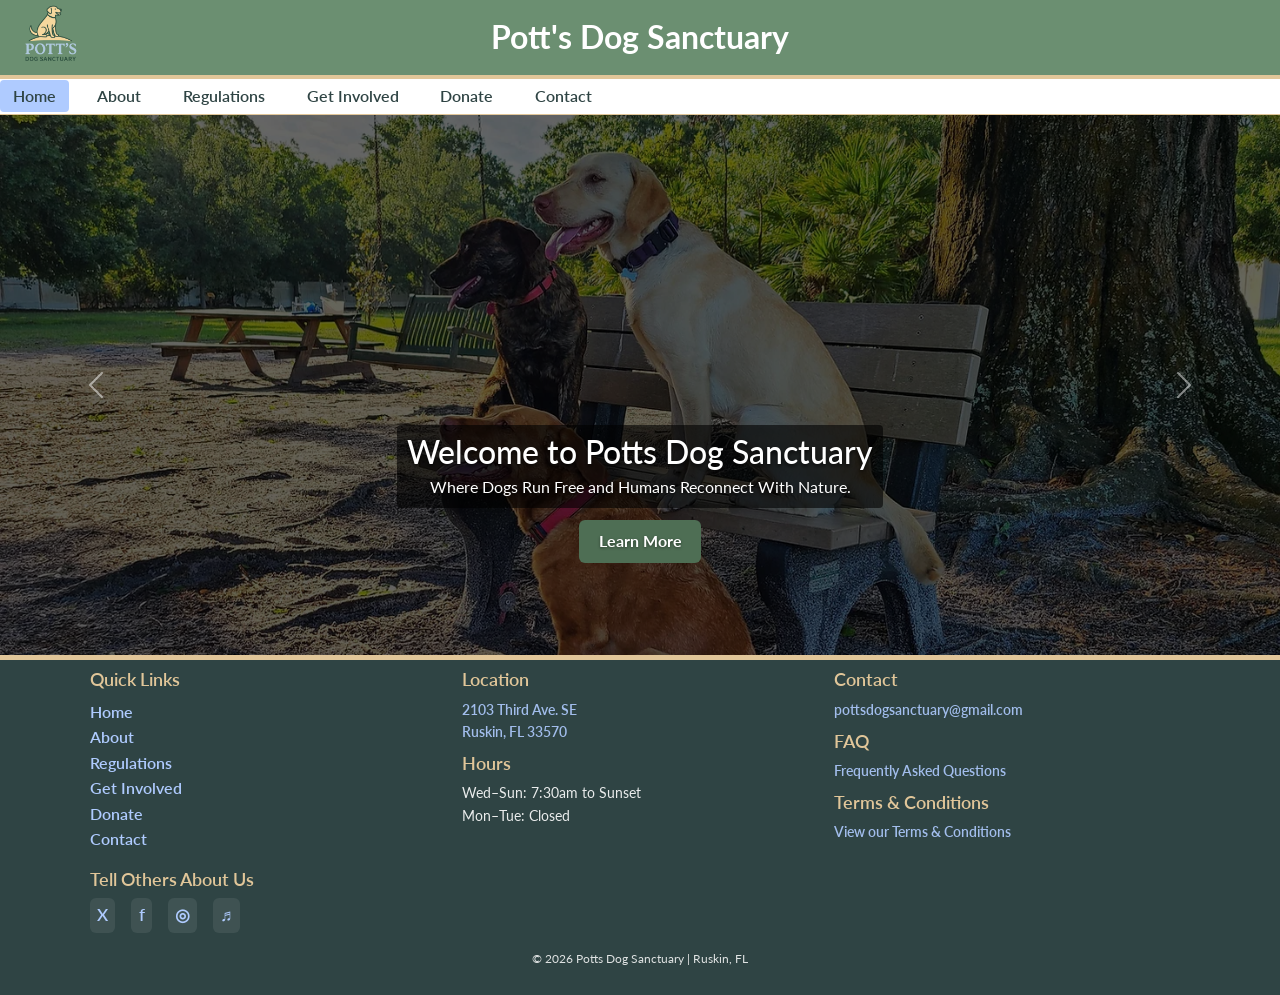
==== commit ade29de8: "Added meta tags to improve SEO for all pages" ====
--- a/index.html
+++ b/index.html
@@ -3,6 +3,7 @@
 <head>
   <meta charset="UTF-8" />
   <meta name="viewport" content="width=device-width, initial-scale=1.0" />
+  <meta name="description" content="Pott’s Dog Sanctuary is an off‑leash dog haven in Ruskin, FL offering safe space, community events, and support for dogs and their families.">
   <title>Pott's Dog Sanctuary</title>
   <link rel="icon" href="favicon.ico" sizes="32x32">
   <link rel="apple-touch-icon" href="favicon-192.png"> <!-- For iOS devices -->
--- a/pdp.css
+++ b/pdp.css
@@ -20,6 +20,7 @@
    GLOBAL STYLES
    ================================ */
 body {
+  padding-top: 115px;
   margin: 0;
   font-family: "Lato", sans-serif;
   background-color: var(--sand);
@@ -72,10 +73,37 @@
   background-image: url(media-potts-website/running_1280.jpg);
 }
 
+.hero-text-box h1,
+.hero-text-box h2,
+.hero-text-box p {
+  margin: 0.25rem;
+}
+
+.hero-text-box {
+  display: inline-block;
+  background: linear-gradient(
+    to bottom,
+    rgba(0,0,0,0.65),
+    rgba(0,0,0,0.85)
+  );
+  padding: 1.25rem 1.25rem;
+  line-height: 1;
+  border-radius: 0.35rem;
+  text-align: center;
+  backdrop-filter: blur(2px); /* optional: adds a polished glassy feel */
+}
+
 .hero-overlay {
   position: absolute;
   inset: 0;
-  background: rgba(0,0,0,0.6); /* adjustable darkness */
+  background: linear-gradient(
+    to bottom,
+    rgba(0,0,0,0.0) 0%,
+    rgba(0,0,0,0.55) 60%,
+    rgba(0,0,0,0.85) 100%
+  );
+  z-index: 1;
+  pointer-events: none;
 }
 
 .hero-text {
@@ -120,8 +148,12 @@
 
 /* HEADER BACKGROUND (green) */
 header {
+  position: fixed;
+  top: 0;
+  left: 0;
+  width: 100%;
+  z-index: 9999;
   background-color: var(--sage);
-  padding: 0.1rem 0 0; /* tightened to reduce header height */
   border-bottom: none;
 }
 
@@ -303,6 +335,14 @@
   }
 }
 
+@media (max-width: 768px) {
+  /* Third slide image slightly smaller */
+  #aboutCarousel .carousel-inner .carousel-item:nth-child(3) img {
+    max-width: 70%;  /* adjust size */
+    margin: 0 auto;  /* center it */
+  }
+}
+
 /* INNER HEADER: LOGO LEFT, TITLE CENTERED */
 .header-inner {
   display: flex;
@@ -564,7 +604,9 @@
 }
 
 .contact-form button {
-  width: fit-content;
+  display: block;
+  margin: 1.5rem auto 0;
+  width: 200px;
   padding: 0.7rem 1.4rem;
 }
 
@@ -586,6 +628,22 @@
 @media (max-width: 768px) {
   .contact-layout {
     flex-direction: column;
+    gap: 1.5rem;
+  }
+
+  .contact-image img {
+    width: 100%;
+    height: auto;
+  }
+
+  .contact-form-wrapper {
+    width: 100%;
+  }
+
+  .contact-form input,
+  .contact-form textarea {
+    width: 100%;
+    box-sizing: border-box;
   }
 }
 
@@ -608,6 +666,8 @@
 
 .btn:hover,
 button:hover {
+  text-decoration: underline;
+  color: var(--white);
   background-color: var(--dark);
 }
 
@@ -784,20 +844,27 @@
 .small-hero .hero-overlay {
   position: absolute;
   inset: 0;
+  background: rgba(0, 0, 0, 0.7); /* solid-ish black */
+  /* optional: add a slight gradient for style */
   background: linear-gradient(
     to bottom,
-    rgba(0,0,0,0.45),
-    rgba(0,0,0,0.55)
+    rgba(0,0,0,0.7),
+    rgba(0,0,0,0.8)
   );
 }
 
 .small-hero h1 {
   position: relative;
-  color: white;
+  color: #fff;
+  font-weight: 700;
   font-size: 2.6rem;
   text-align: center;
   z-index: 2;
-  text-shadow: 0 2px 6px rgba(0,0,0,0.4);
+  text-shadow: 0 2px 6px rgba(0,0,0,0.8);
+}
+
+.small-hero img {
+  filter: brightness(70%);
 }
 
 /* Outer spacing around the container */
@@ -963,10 +1030,10 @@
   /* Hamburger button on the right */
   .hamburger {
     display: block;
-    background: none;
+    background-color: rgb(107, 143, 113); /* your green */
+    color: #ffffff;                        /* high contrast white text */
     border: none;
     font-size: 2rem;
-    color: var(--bluegray);
     cursor: pointer;
     justify-self: end;
     margin-right: 1rem;
@@ -1150,36 +1217,92 @@
   }
 }
 
-/* Events list styles */
+/* ---------------------------- */
+/* Event List Container Styling */
+/* ---------------------------- */
 #events-list .events-list {
-  list-style: none;
+  list-style: none;          /* removes bullets */
   padding: 0;
   margin: 1rem 0 0;
-}
-
-#events-list .event-item + .event-item {
-  margin-top: .75rem;
-  border-top: 1px solid rgba(0,0,0,.08);
-  padding-top: .75rem;
-}
-
-#events-list .event-link {
-  display: flex;
-  justify-content: space-between;
-  align-items: baseline;
-  gap: 1rem;
+  max-width: 850px;
+}
+
+/* Space between cards */
+#events-list .events-list li + li {
+  margin-top: 0.75rem;
+}
+
+/* ---------------------------- */
+/* Event Card Styling */
+/* ---------------------------- */
+#events-list .events-list li {
+  background: #fff;
+  padding: 1.25rem 1.5rem;
+  border-left: 5px solid #2c5e3f;
+  border-radius: 0.5rem;
+  box-shadow: 0 3px 10px rgba(0,0,0,0.05);
+}
+
+/* ---------------------------- */
+/* Event Title Styling */
+/* ---------------------------- */
+#events-list .events-list li .event-title,
+#events-list .events-list li h3,
+#events-list .events-list li strong.title {
+  font-weight: 700;         /* bold */
+  color: #1f4d34;
+  font-size: 1.1rem;        /* adjust as needed */
+  margin: 0 0 0.5rem 0;     /* spacing below title */
+  display: inline-block;
+}
+
+/* ---------------------------- */
+/* Event Date Styling */
+/* ---------------------------- */
+#events-list .events-list li .event-date,
+#events-list .events-list li strong.date {
+  font-weight: 600;
+  color: #1f4d34;
+}
+
+/* ---------------------------- */
+/* Event Time + Clock Icon Styling */
+/* ---------------------------- */
+#events-list .events-list li .event-time {
+  display: inline-flex;
+  align-items: center;
+  gap: 0.35rem;
+  margin-left: 0.75rem;
+  color: #2c5e3f;
+  font-weight: 500;
+}
+
+/* Remove default list bullets (modern browsers) */
+#events-list .events-list li::marker {
+  content: none;
+}
+
+.event-time {
+  display: inline-block;
+  margin-left: 0;
+  padding-left: 0;
+}
+
+/* Back button styling */
+.btn-back {
+  display: inline-block;      /* fits text only */
+  width: auto;                /* prevents stretching */
+  padding: 0.7rem 1.4rem;
+  margin: 1rem auto 0;
+  background-color: #555;     /* dark gray */
+  color: #fff;
+  border-radius: 5px;
   text-decoration: none;
-}
-
-#events-list .event-title {
   font-weight: 600;
-  color: var(--text, #222);
-}
-
-#events-list .event-meta {
-  color: #555;
-  font-size: 0.95rem;
-}
-
-/* Ensure the anchor scroll doesn't hide under a sticky header (if you have one) */
-#events-list { scroll-margin-top: 100px; }+  text-align: center;
+}
+
+.btn-back:hover {
+  background-color: #444;
+  color: #fff;
+}
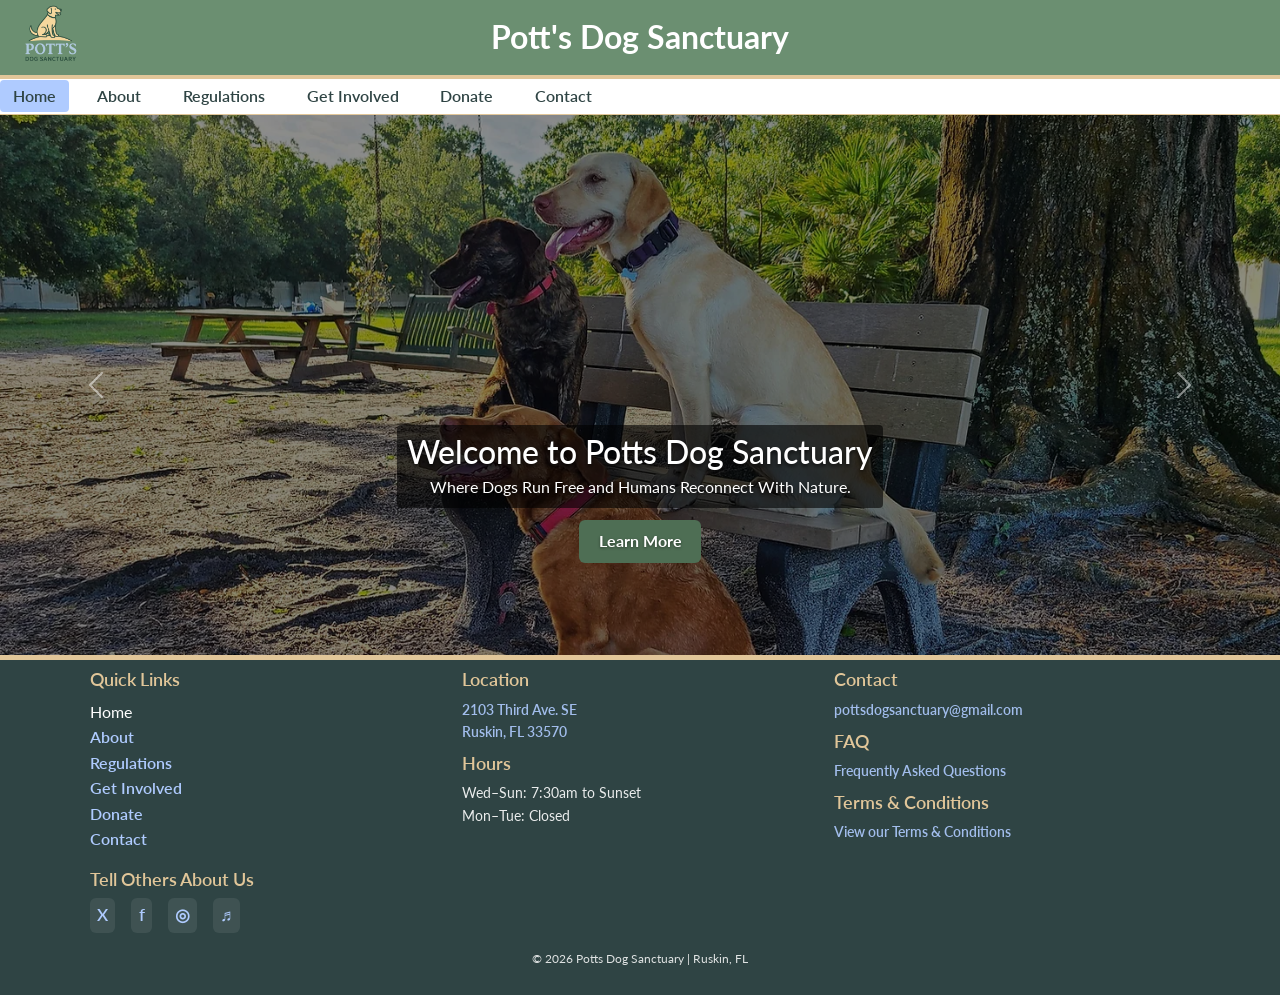
==== commit 2eb3c207: "Updated Footer quick links with Aria labels to signify current page and lightened the linear gradien" ====
--- a/index.html
+++ b/index.html
@@ -108,7 +108,7 @@
     <div class="footer-column">
       <h2>Quick Links</h2>
       <ul class="footer-links">
-        <li><a href="index.html" aria-current="page"> Home</a></li>
+        <li aria-current="page">Home</a></li>
         <li><a href="about.html">About</a></li>
         <li><a href="regulations.html">Regulations</a></li>
         <li><a href="getinvolved.html">Get Involved</a></li>
@@ -170,7 +170,7 @@
   <p class="footer-bottom">© 2026 Potts Dog Sanctuary | Ruskin, FL</p>
 </footer>
 
-<script src="pdp.js"></script>
-<script src="https://cdn.jsdelivr.net/npm/bootstrap@5.3.2/dist/js/bootstrap.bundle.min.js"></script>
+<script src="https://cdn.jsdelivr.net/npm/bootstrap@5.3.2/dist/js/bootstrap.bundle.min.js" defer></script>
+<script src="pdp-global.js" defer></script>
 </body>
 </html>
--- a/pdp.css
+++ b/pdp.css
@@ -185,7 +185,7 @@
   position: absolute;
   inset: 0;
   z-index: 1;
-  background: rgba(0, 0, 0, 0.6);
+  background: rgba(0, 0, 0, 0.45);
   pointer-events: none;
 }
 
@@ -681,27 +681,30 @@
 /* Mission section video styling */
 .mission-video-container {
   max-width: 700px; /* was 700px*/
-  margin: 20px auto; /* centers the video */
-  border-radius: 8px;
-  overflow: hidden;
-  /* aspect-ratio: 16 / 9; maintain 16:9 aspect ratio */
-  /* background: #0000; fallback background */
+  margin: 0 auto; /* centers the video */
+  text-align: center;
 }
 
 .mission-video-container video {
   width: 100%;
  /*height: 100%;*/
-  max-height: 240px; /* limit height to prevent excessive cropping */
-  object-fit: contain;
+ border-radius: 8px;
+  max-height: 600px; /* limit height to prevent excessive cropping */
+  object-fit: cover; /* fill the container while maintaining aspect ratio */
   /*height: auto;*/
   display: block;
 }
 
 .video-caption {
-  text-align: center;
-  margin-top: 0.5rem;
+  font-size: 0.9rem;
+  color: var(--dark);
+  opacity: 0.85;
+  margin-top: 0.6rem;
   font-style: italic;
-  color: var(--dark);
+  line-height: 1.4;
+  max-width: 90%;
+  margin-left: auto;
+  margin-right: auto;
 }
 
 /* ================================
@@ -746,6 +749,40 @@
   font-style: italic;
   color: var(--dark);
 }
+
+.social-links {
+  margin-top: 1rem;
+  display: flex;
+  gap: 1.2rem;
+  flex-wrap: wrap;
+  font-size: 1rem;
+}
+
+.social-link {
+  color: var(--bluegray);
+  text-decoration: none;
+  font-weight: 600;
+  display: inline-flex;
+  align-items: center;
+  gap: 0.35rem;
+  transition: color 0.2s ease;
+}
+
+.social-link:hover {
+  color: var(--dark);
+}
+
+.sr-only {
+  position: absolute;
+  width: 1px;
+  height: 1px;
+  padding: 0;
+  margin: -1px;
+  overflow: hidden;
+  clip: rect(0, 0, 0, 0);
+  border: 0;
+}
+
 
 /* ================================
    FOOTER
